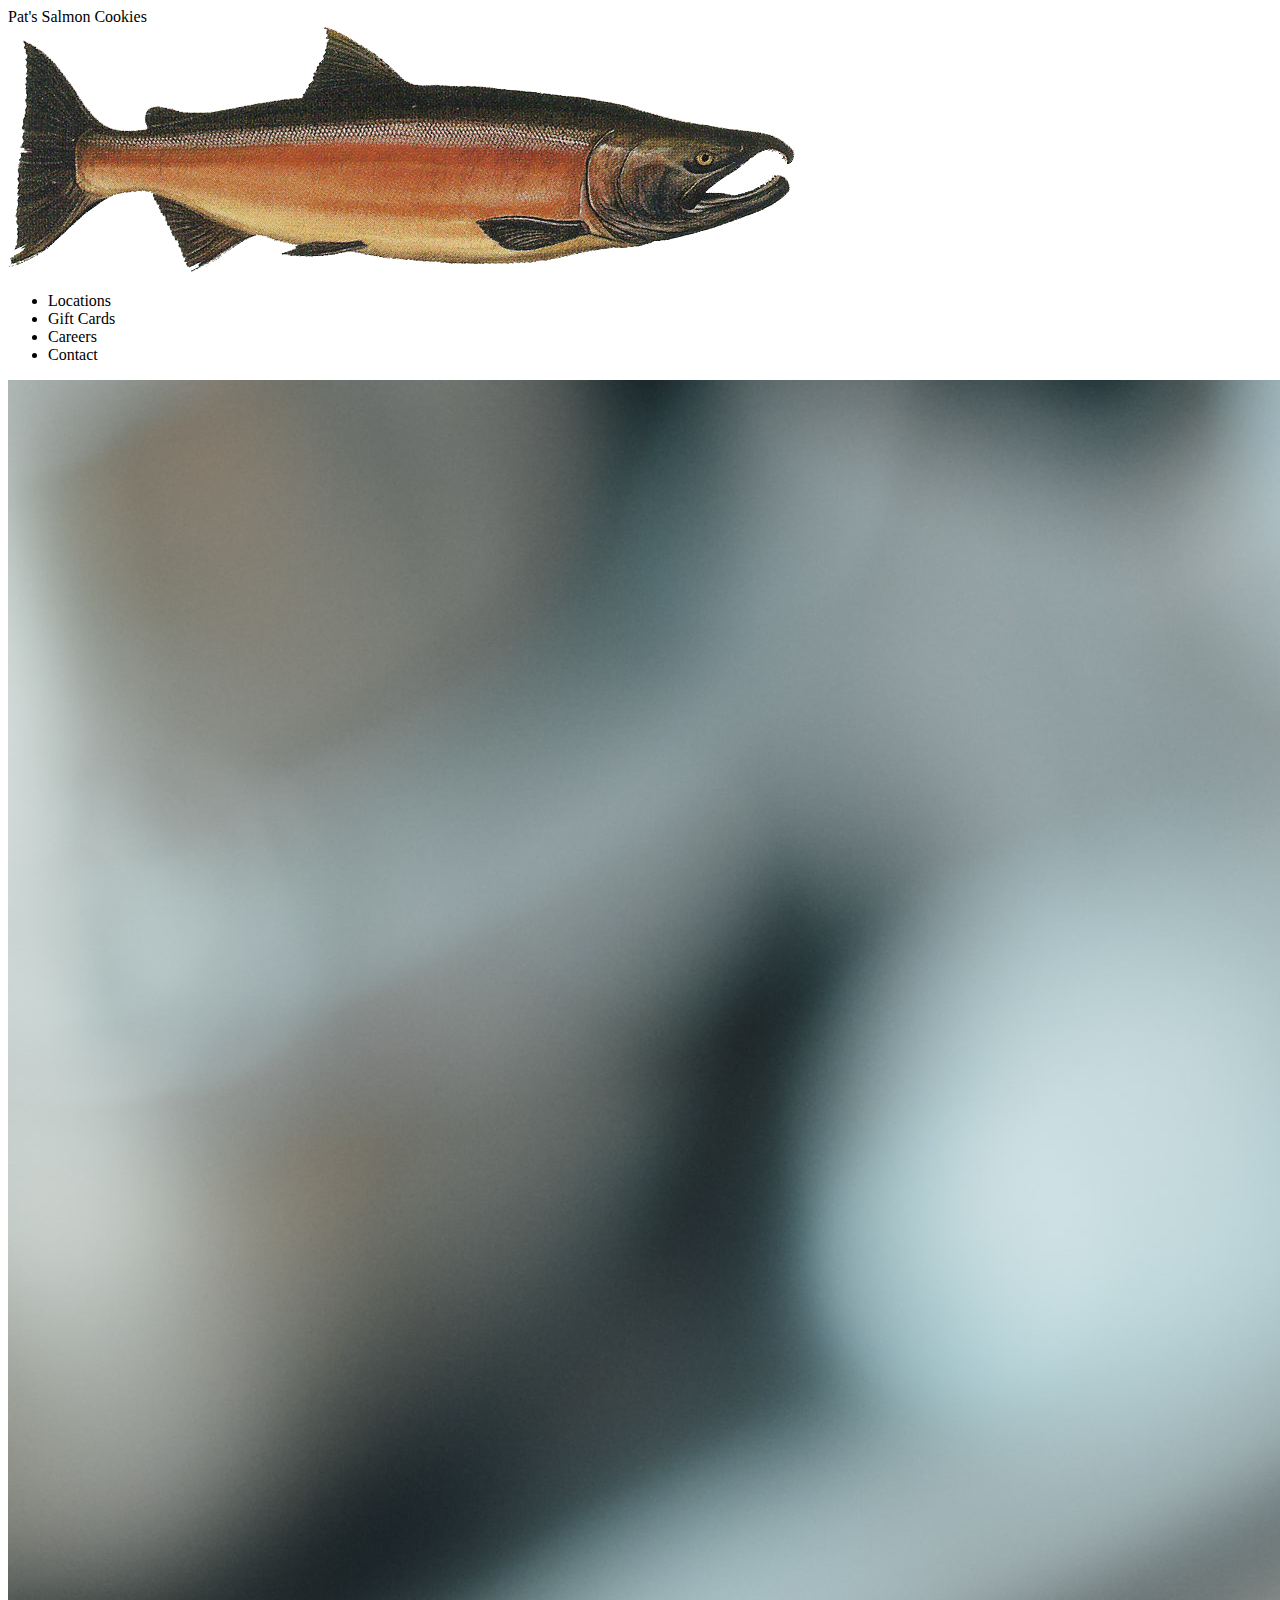
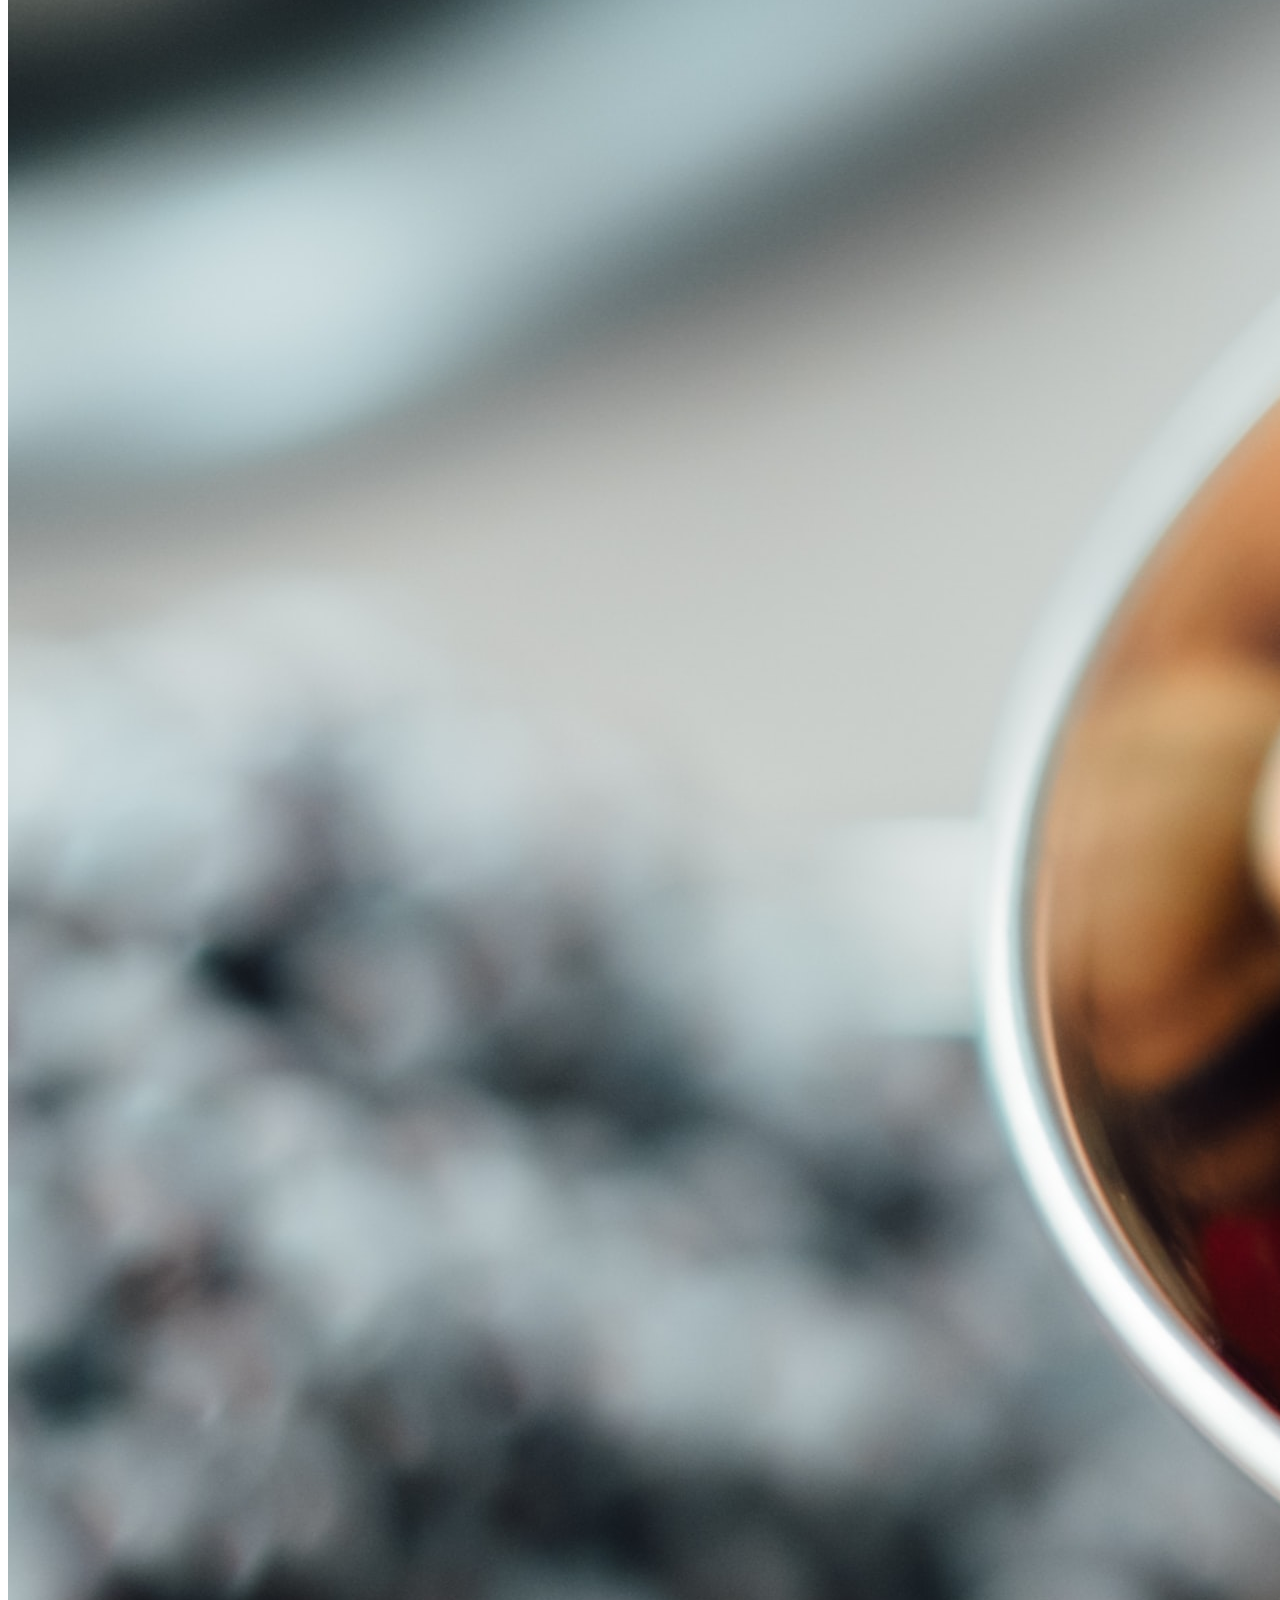
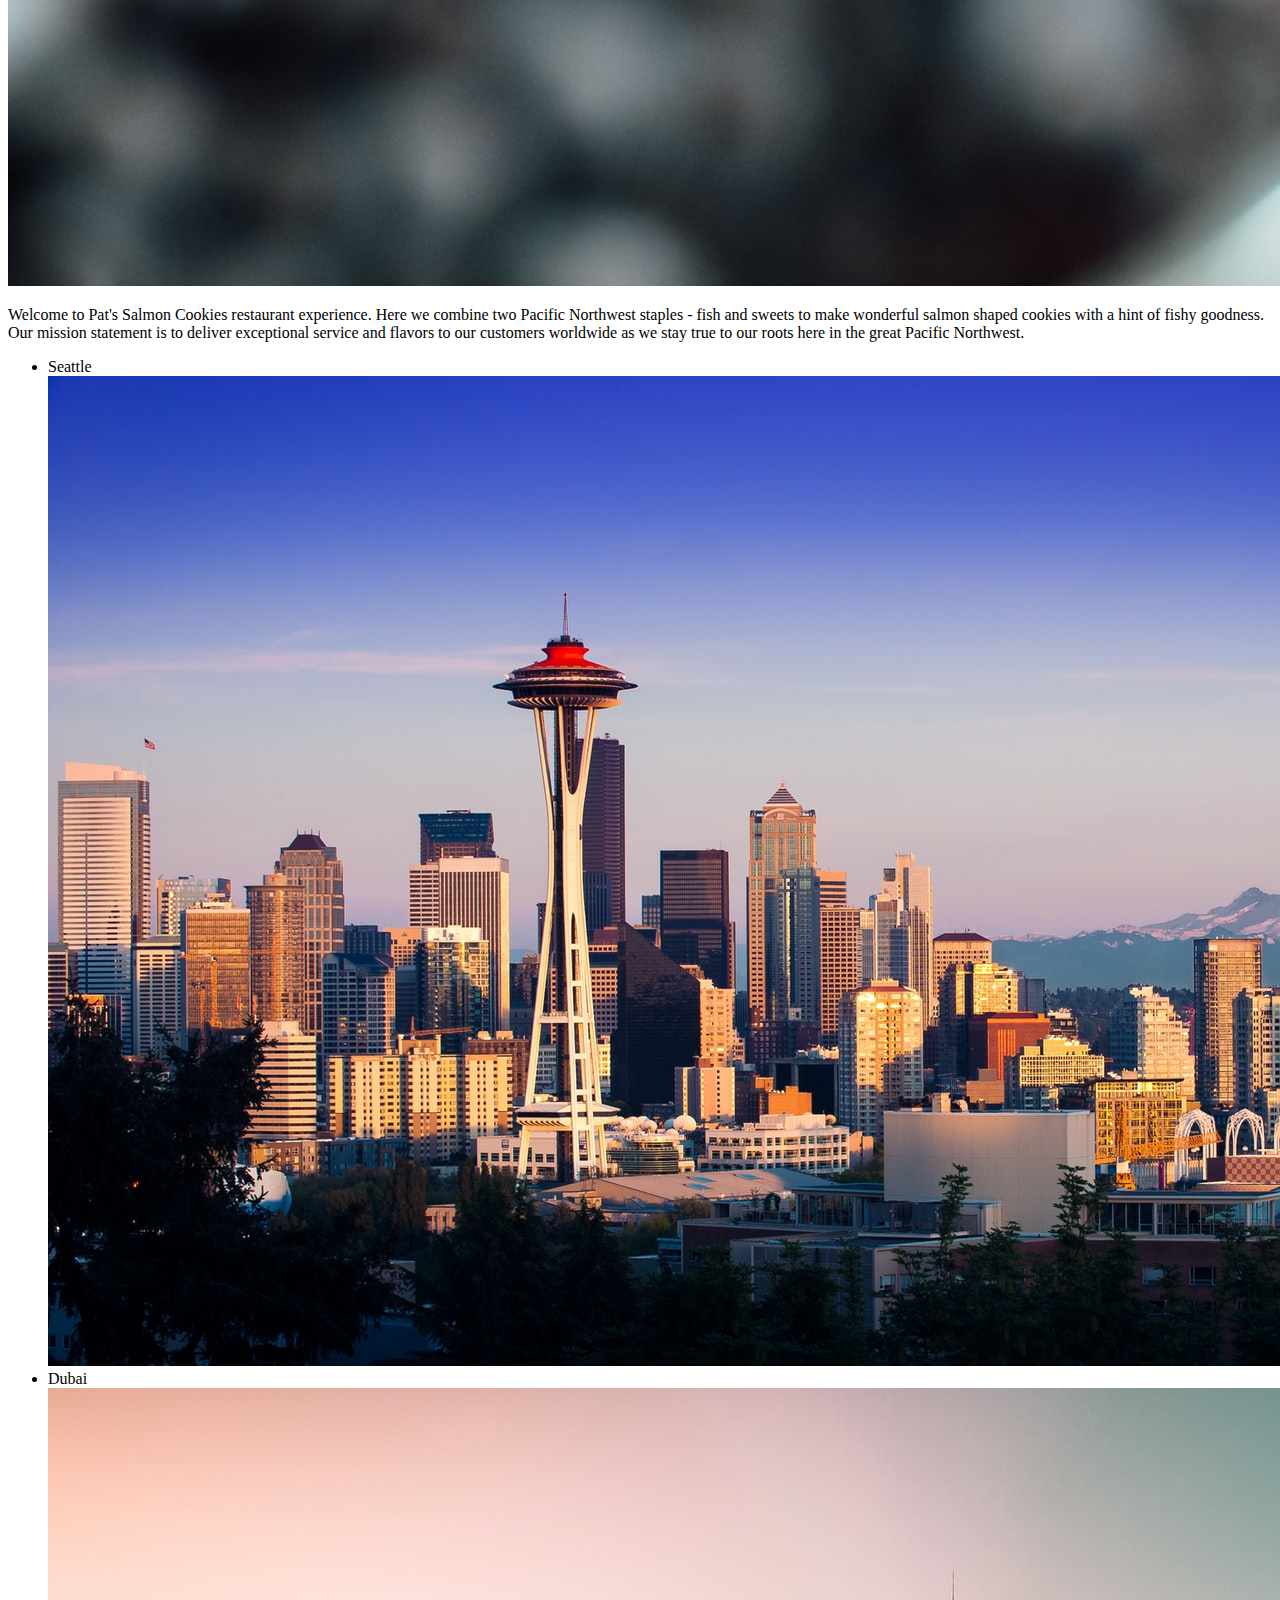
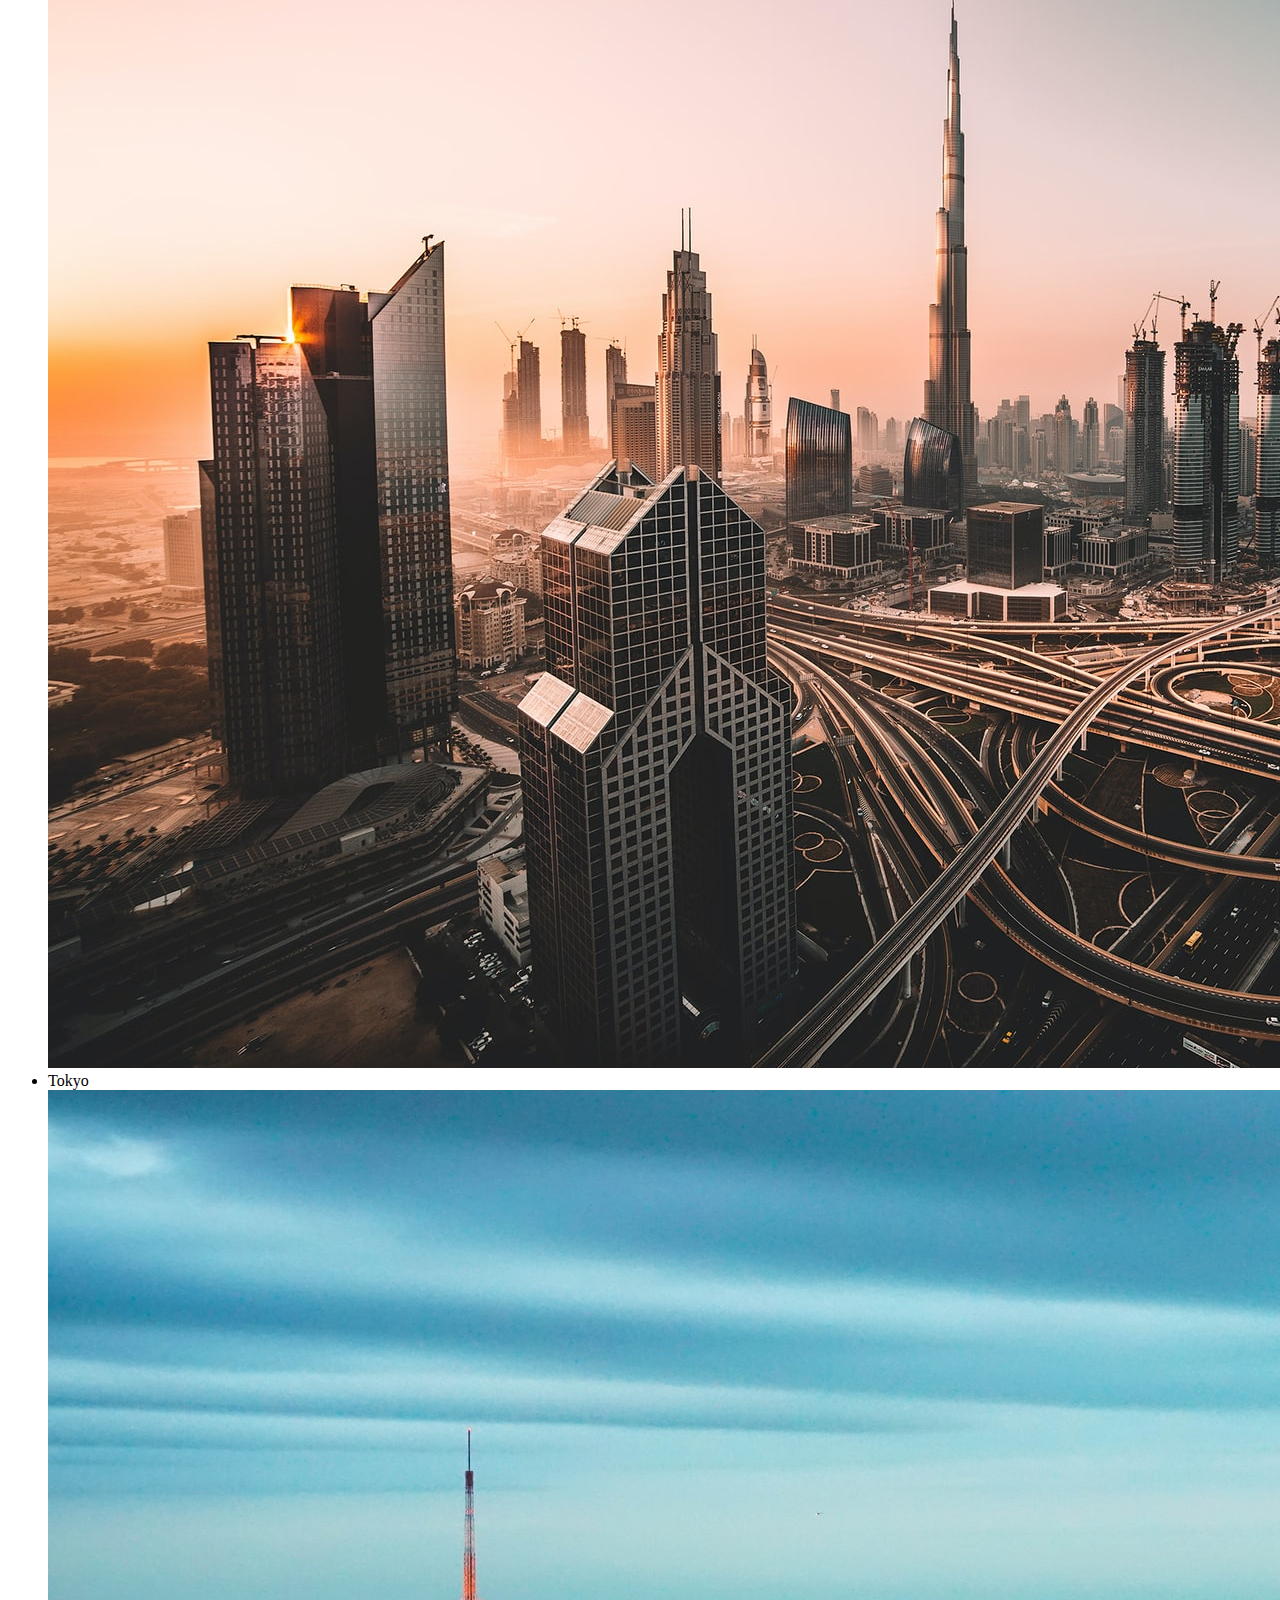
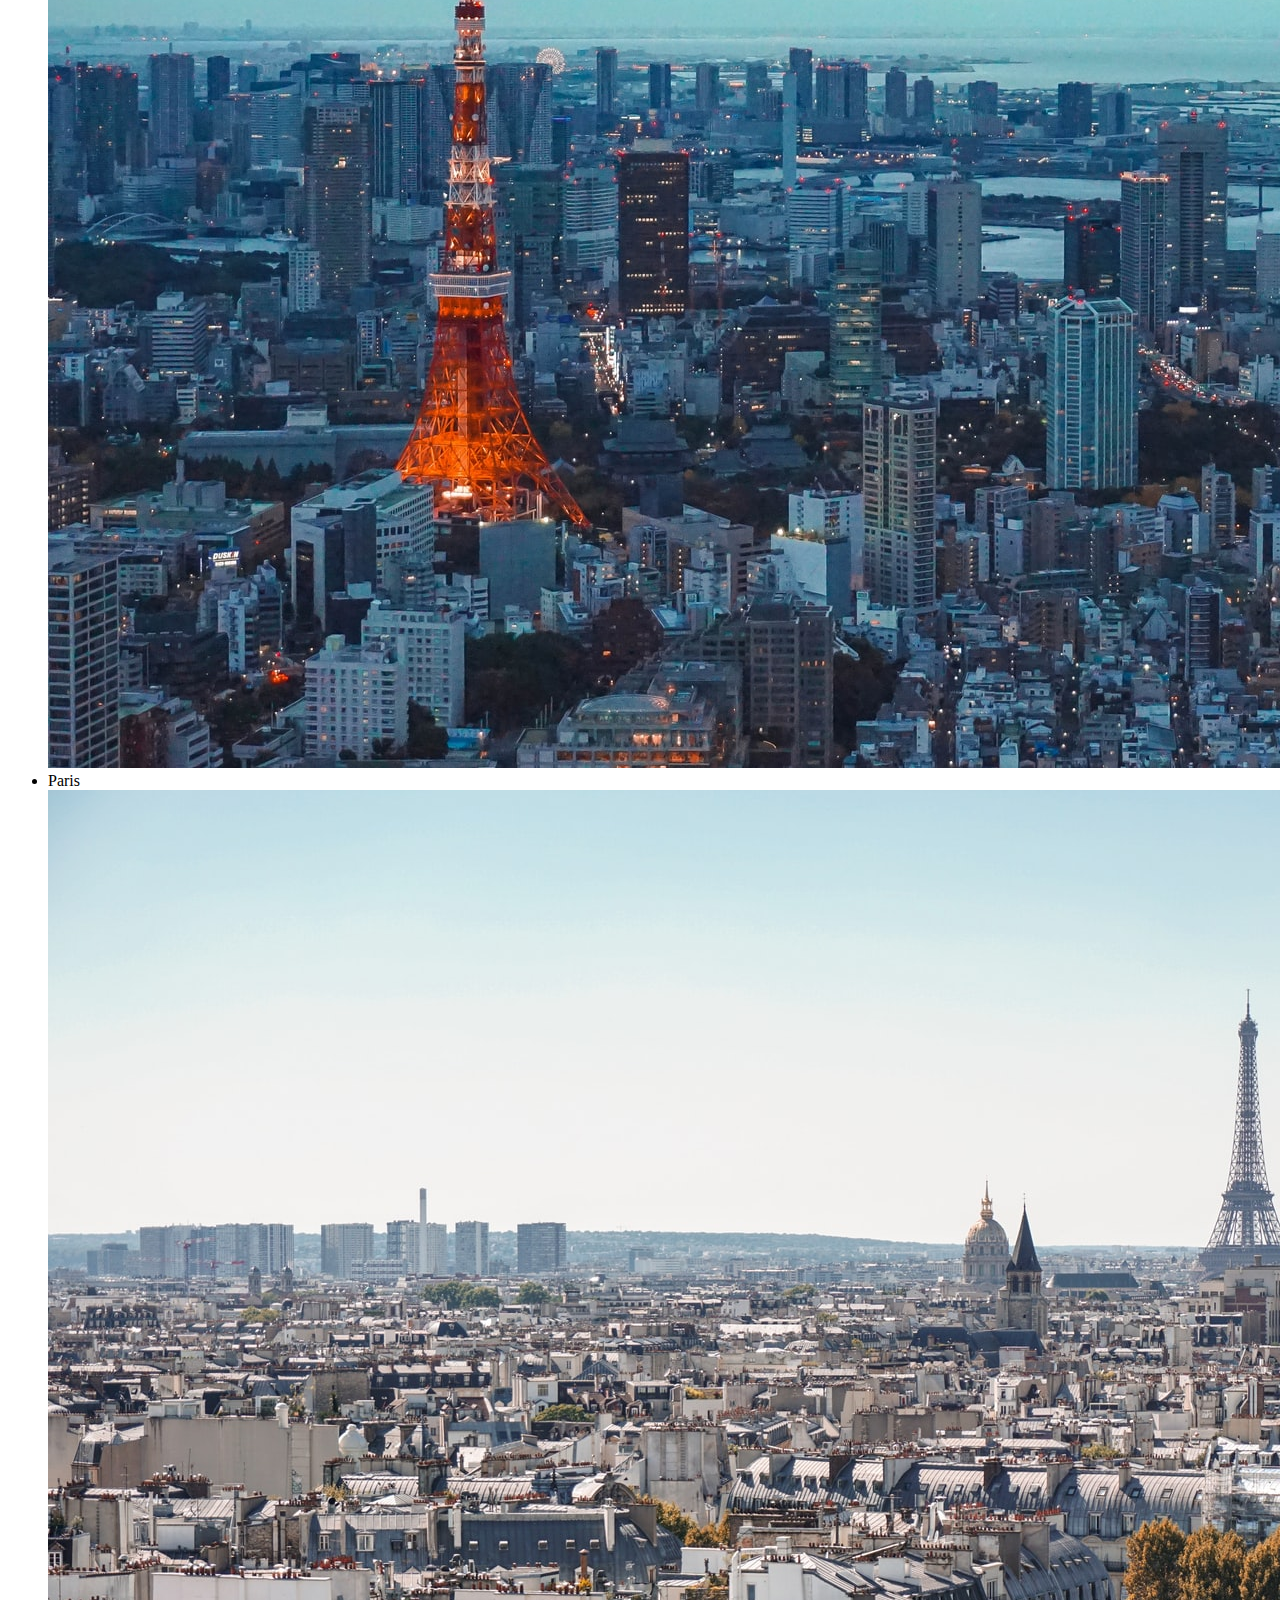
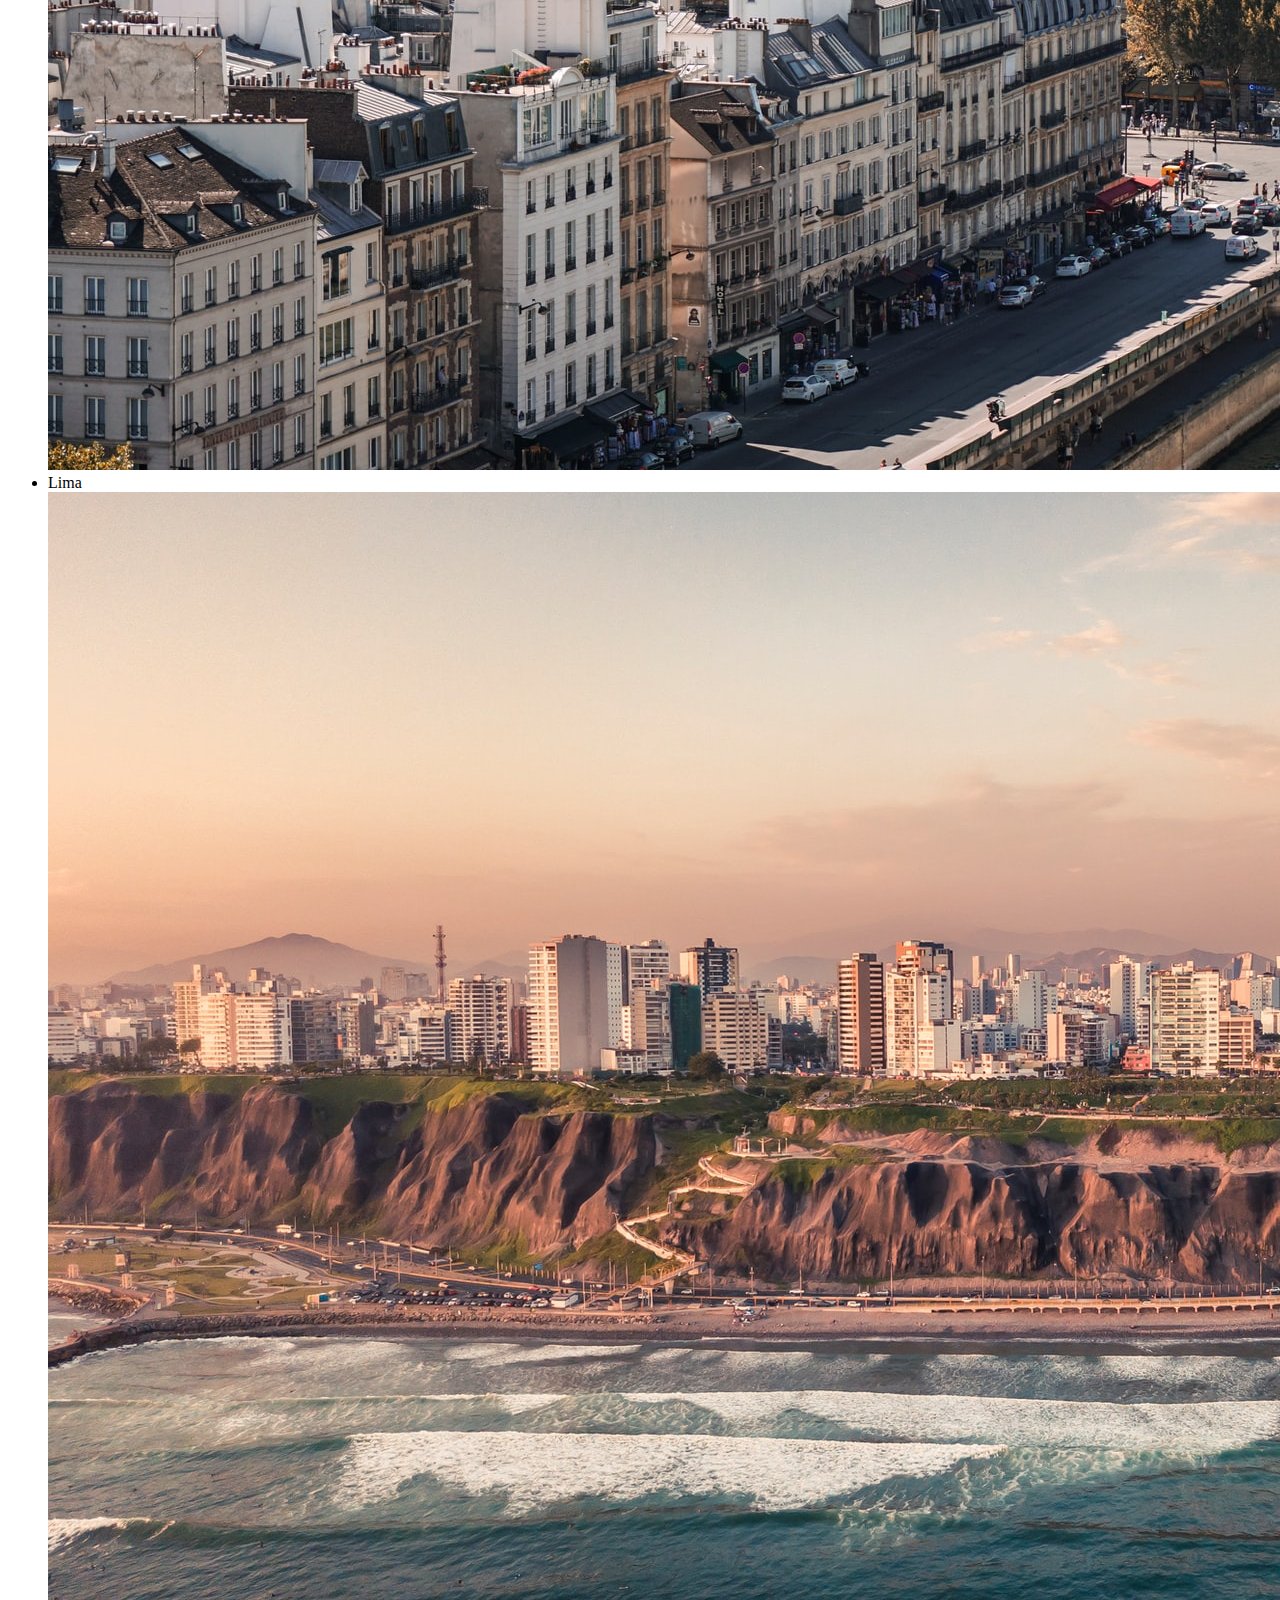
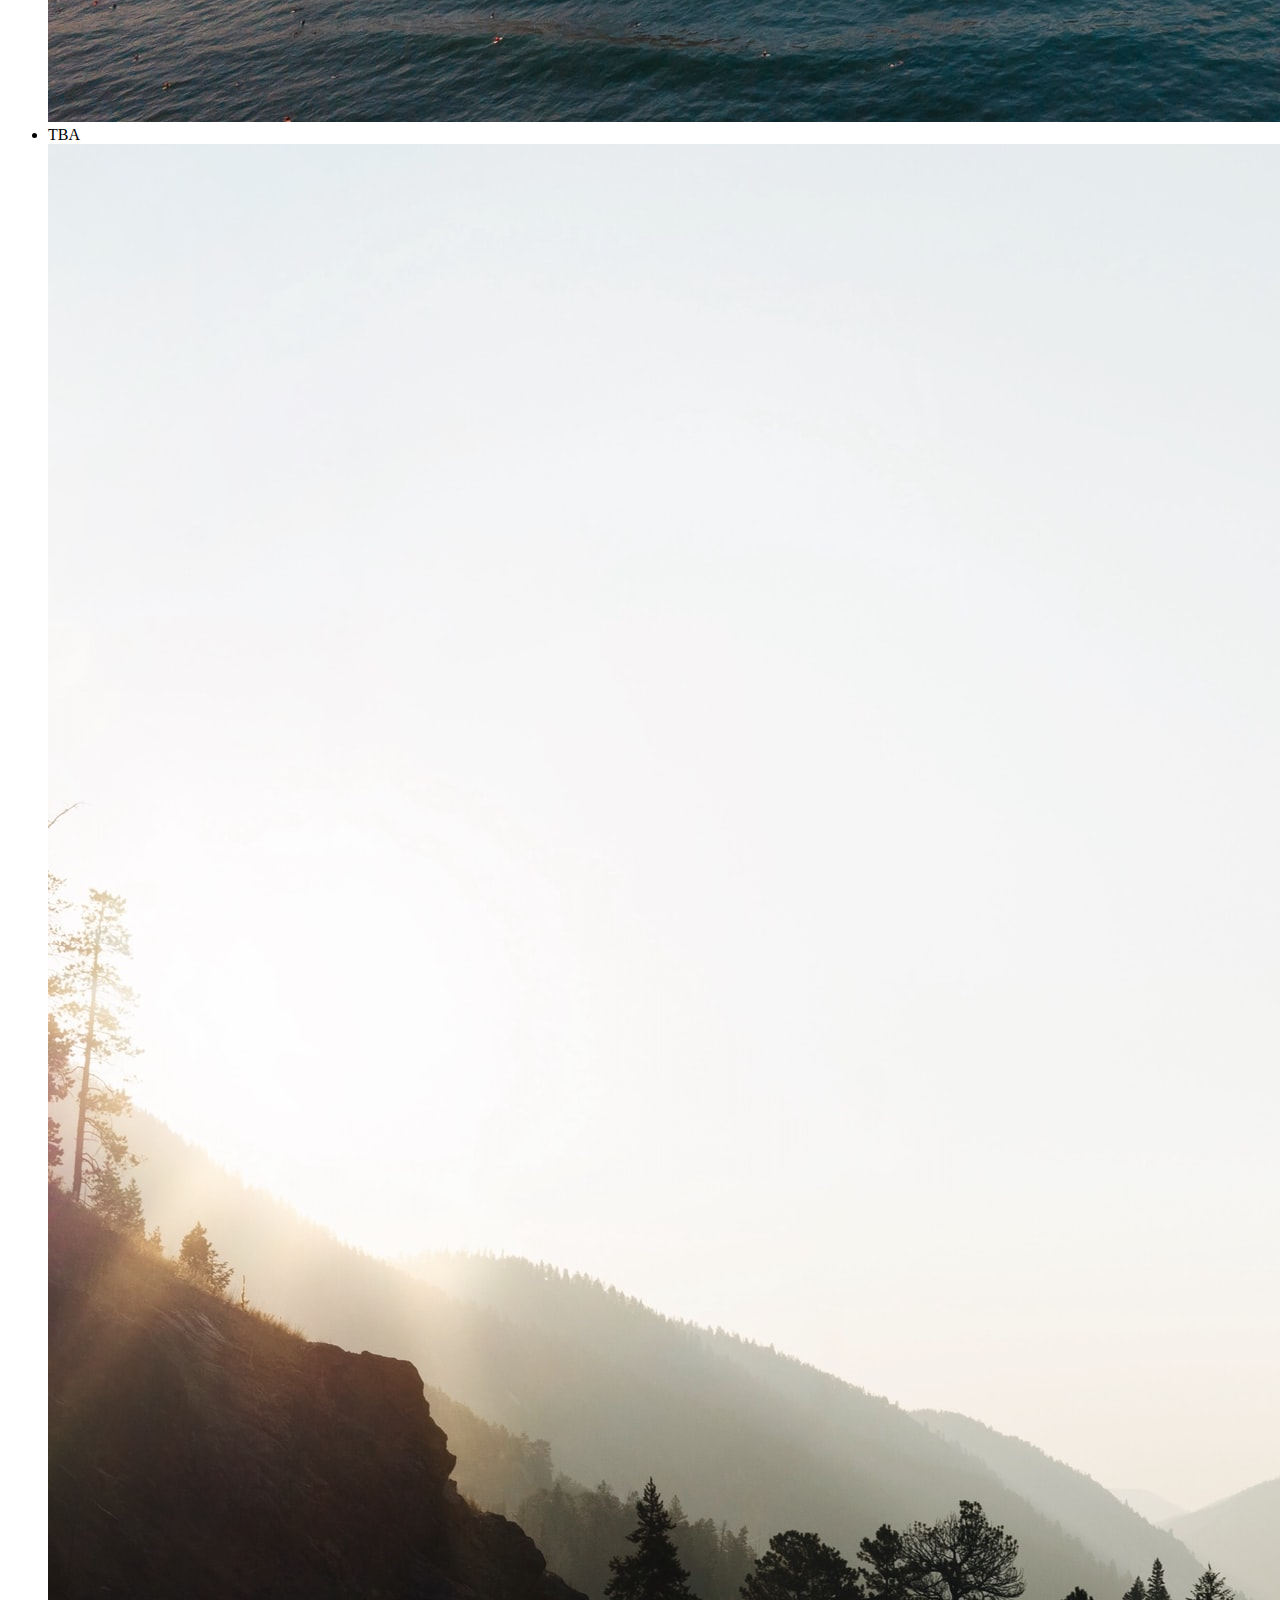
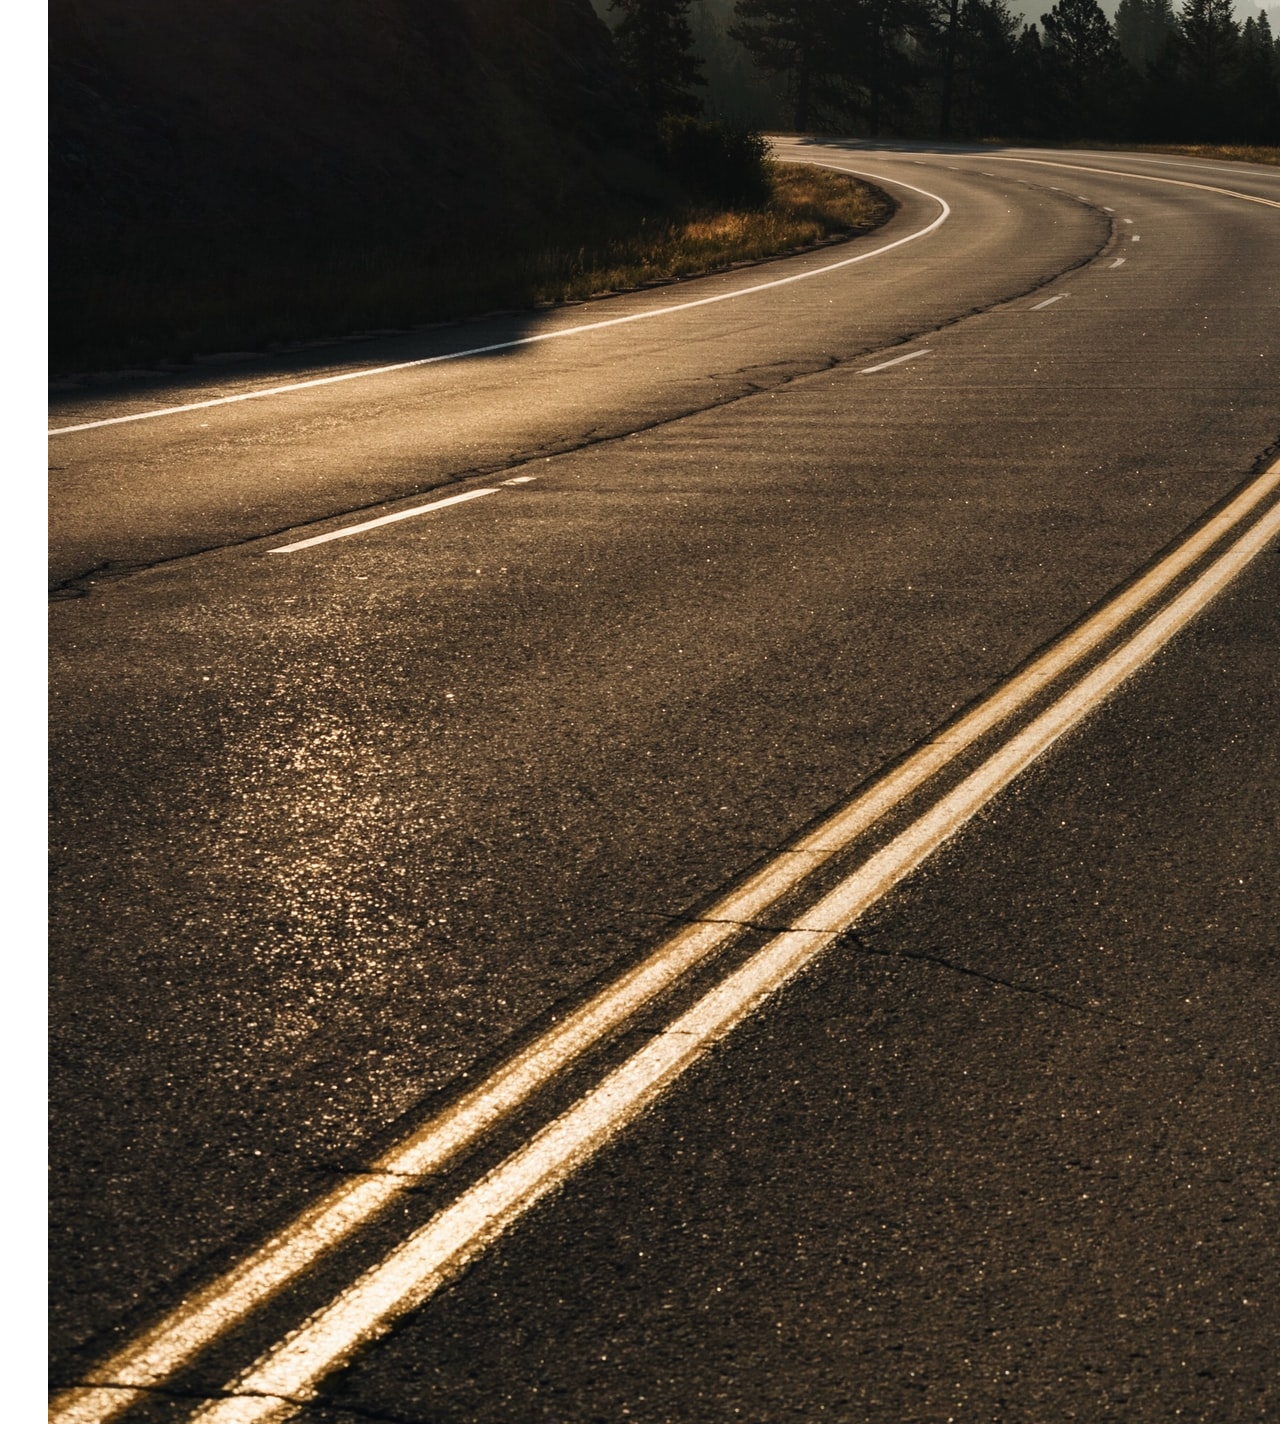
==== html/index.html @ 40915621 "first html" ====
<!DOCTYPE html>

<head>Pat's Salmon Cookies</head>
<!-- <link rel="stylesheet" href="css/style.css"> -->

<body>
  <header>
    <title>Pat's Salmon Cookies</title>
    <img src="../images/salmon1.png" id="salmon1">
    <nav>
      <ul>
        <li>Locations</li>
        <li>Gift Cards</li>
        <li>Careers</li>
        <li>Contact</li>
      </ul>
      <img src="../images/main1.jpg" id="main1">
    </nav>
  </header>
  <main>
    <p>
      Welcome to Pat's Salmon Cookies restaurant experience. Here we combine two Pacific Northwest staples - fish and
      sweets to make wonderful salmon shaped cookies with a hint of fishy goodness. Our mission statement is to deliver
      exceptional service and flavors to our customers worldwide as we stay true to our roots here in the great Pacific
      Northwest.
    </p>
    <nav>
      <ul>
        <li>Seattle</li>
        <img src="../images/seattle.jpg" id="seattle">
        <li>Dubai</li>
        <img src="../images/dubai.jpg" id="dubai">
        <li>Tokyo</li>
        <img src="../images/tokyo.jpg" id="tokyo">
        <li>Paris</li>
        <img src="../images/paris.jpg" id="paris"> 
        <li>Lima</li>
        <img src="../images/lima.jpg" id="lima">
        <li>TBA</li>
        <img src="../images/tba.jpg" id="tba">
      </ul>
    </nav>
  </main>







</body>
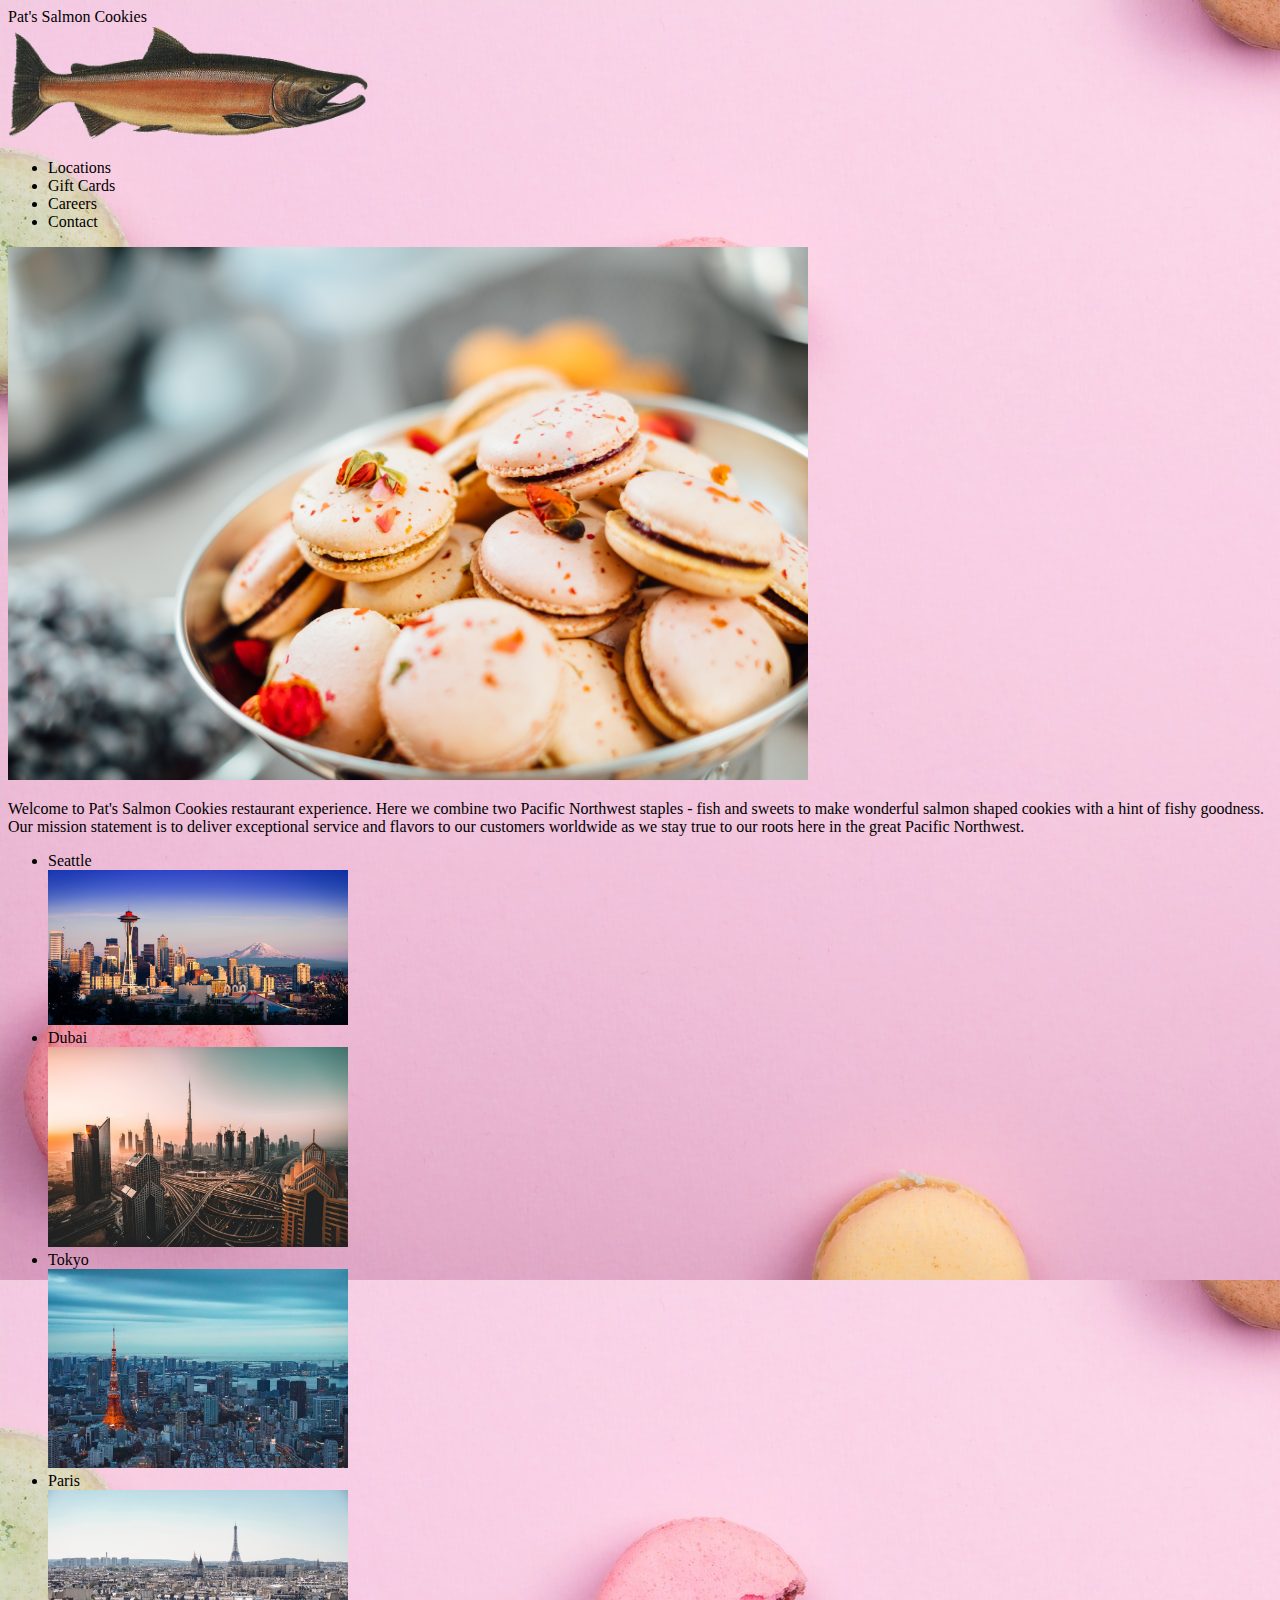
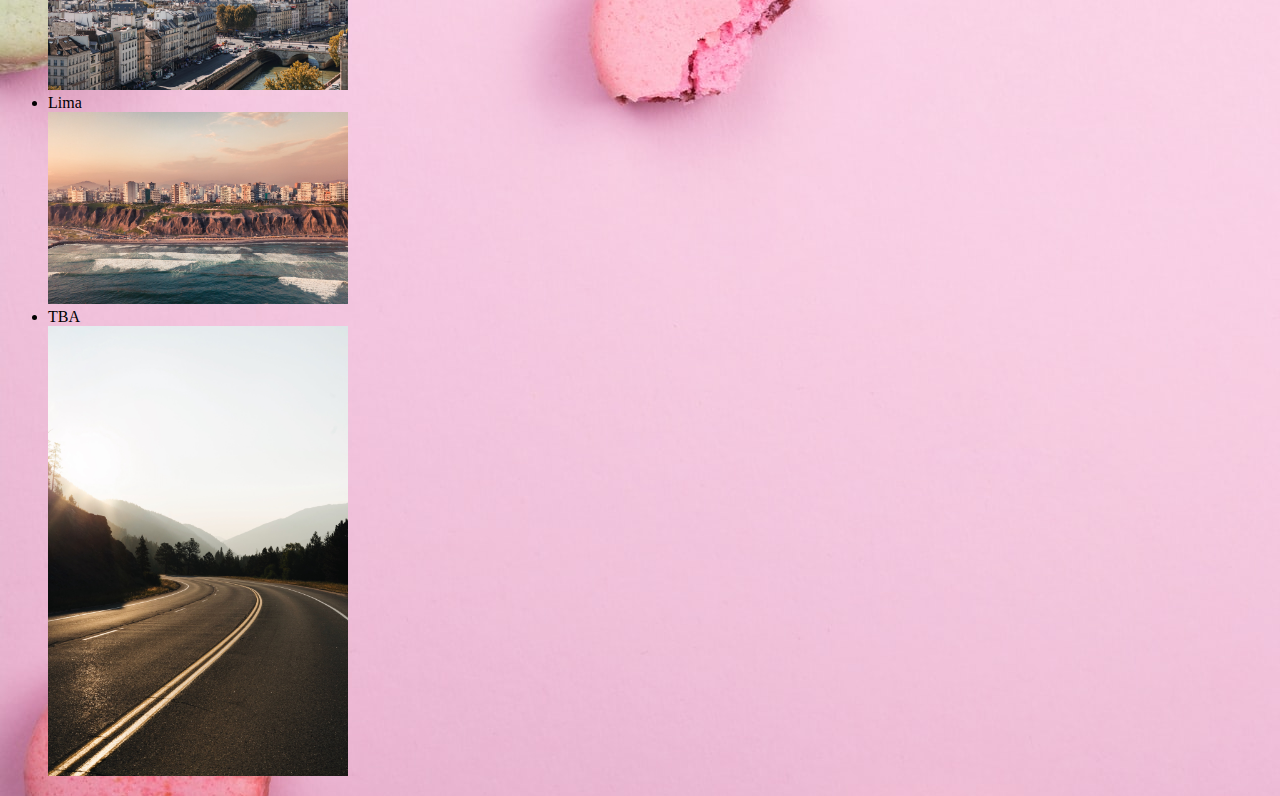
==== commit ac16a714: "finish js" ====
--- a/html/index.html
+++ b/html/index.html
@@ -1,7 +1,7 @@
 <!DOCTYPE html>
 
 <head>Pat's Salmon Cookies</head>
-<!-- <link rel="stylesheet" href="css/style.css"> -->
+<link rel="stylesheet" href="../css/style.css">
 
 <body>
   <header>
--- a/css/style.css
+++ b/css/style.css
@@ -0,0 +1,55 @@
+/* entire document */
+
+body {
+  background-image: url(../images/background2.jpg);
+
+}
+
+#salmon1 {
+  width: 360px;
+  height: auto;
+}
+
+#main1 {
+  width: 800px;
+  height: auto;
+}
+
+#seattle {
+  width: 300px;
+  height: auto;
+
+}
+
+#tokyo {
+  width: 300px;
+  height: auto;
+
+}
+
+#dubai {
+  width: 300px;
+  height: auto;
+
+}
+
+#lima {
+  width: 300px;
+  height: auto;
+
+}
+
+#paris {
+  width: 300px;
+  height: auto;
+}
+
+#tba {
+  width: 300px;
+  height: auto;
+}
+
+
+
+
+
